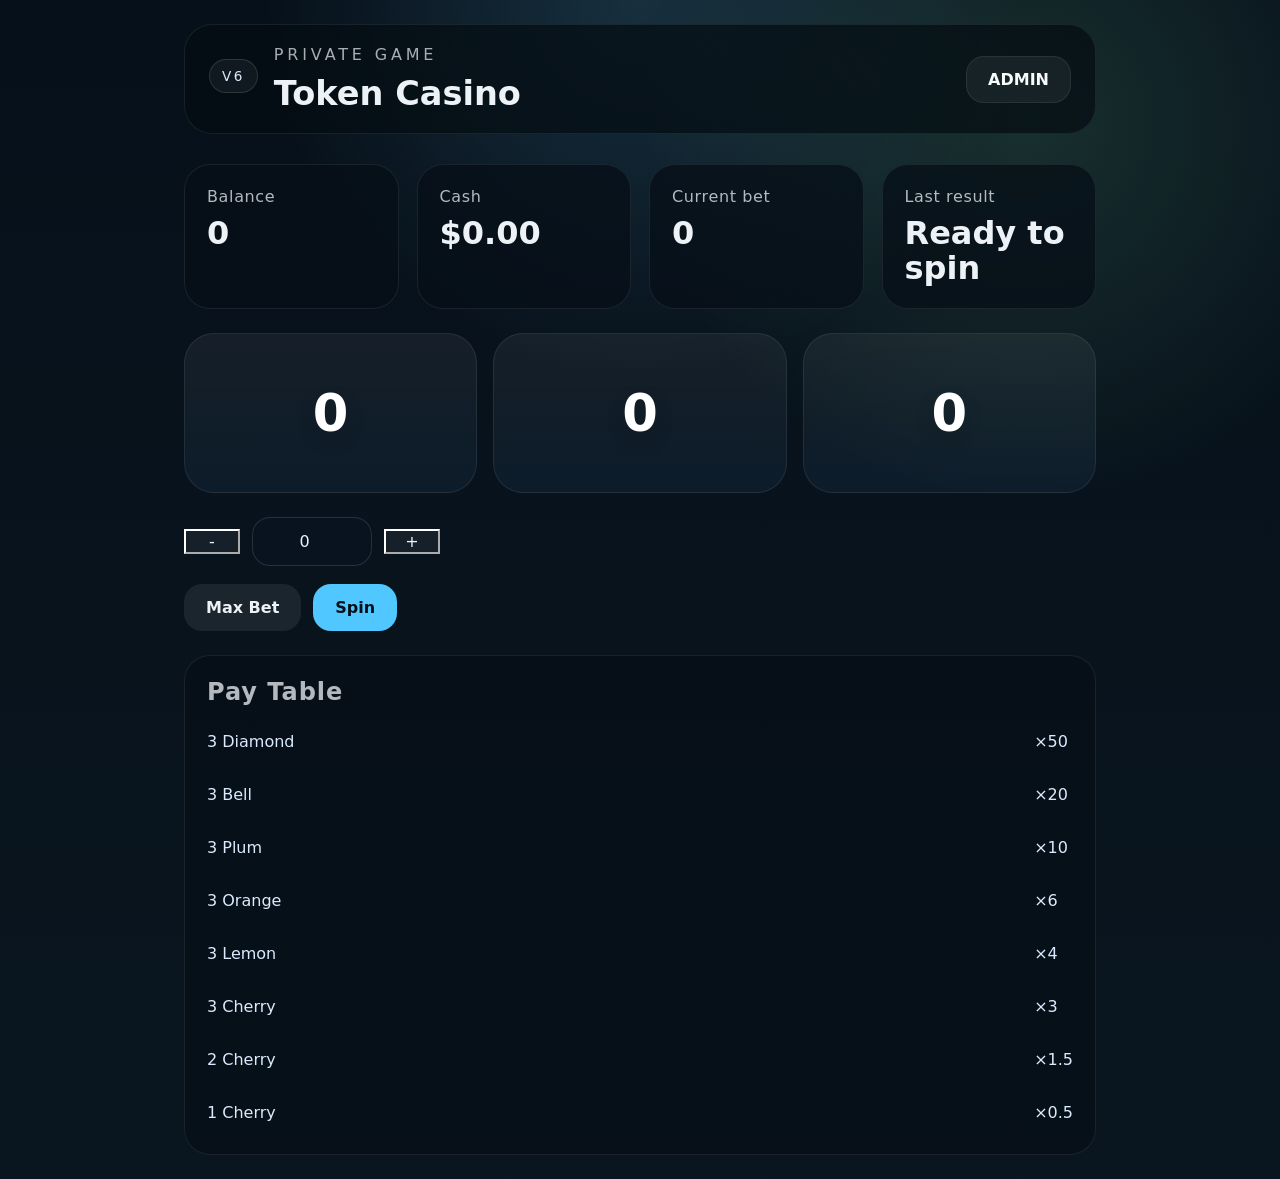
==== index.html @ 30415823 "Update site" ====
<!DOCTYPE html>
<html lang="en">
<head>
  <meta charset="UTF-8" />
  <meta name="viewport" content="width=device-width, initial-scale=1.0" />
  <title>Token Casino</title>
  <link rel="stylesheet" href="styles.css" />
</head>
<body>
  <div class="app-shell" id="game-screen">
    <header class="topbar">
      <div class="topbar-start">
        <p class="version-label" id="version-label">v6</p>
        <div>
          <p class="eyebrow">Private Game</p>
          <h1>Token Casino</h1>
        </div>
      </div>
      <div class="topbar-end">
        <button id="admin-btn" class="ghost-btn">ADMIN</button>
        <div class="admin-dropdown hidden" id="admin-dropdown">
          <div class="admin-panel">
            <h2>Admin Menu</h2>
            <p>Everyone can open this menu. Enter the admin password to add or remove tokens.</p>
            <label>
              Token amount
              <input id="admin-amount" type="number" min="1" value="50" />
            </label>
            <label>
              Password
              <input id="admin-password" type="password" autocomplete="current-password" />
            </label>
            <div class="admin-actions">
              <button id="admin-save" class="primary-btn">Add Coins</button>
              <button id="admin-withdraw" class="secondary-btn">Remove Coins</button>
              <button id="admin-close" class="secondary-btn">Close</button>
            </div>
            <p class="modal-note">Password is required to change the balance.</p>
          </div>
        </div>
      </div>
    </header>

    <main class="game-board">
      <section class="status-grid">
        <article class="status-card">
          <span>Balance</span>
          <strong id="balance">0</strong>
        </article>
        <article class="status-card">
          <span>Cash</span>
          <strong id="cash-value">$0.00</strong>
        </article>
        <article class="status-card">
          <span>Current bet</span>
          <strong id="bet-display">0</strong>
        </article>
        <article class="status-card">
          <span>Last result</span>
          <strong id="result-text">Ready to spin</strong>
        </article>
      </section>

      <section class="reel-area">
        <div class="reel" id="reel-0">0</div>
        <div class="reel" id="reel-1">0</div>
        <div class="reel" id="reel-2">0</div>
      </section>

      <section class="controls">
        <div class="bet-controls">
          <button id="bet-down" class="control-btn">-</button>
          <input id="bet-input" type="number" min="0" value="0" />
          <button id="bet-up" class="control-btn">+</button>
        </div>
        <div class="action-buttons">
          <button id="max-btn" class="secondary-btn">Max Bet</button>
          <button id="spin-btn" class="primary-btn">Spin</button>
          <button id="stop-btn" class="secondary-btn hidden">Stop</button>
        </div>
      </section>

      <section class="paytable-card">
        <h2>Pay Table</h2>
        <div class="paytable-grid">
          <div>3 Diamond</div><div>×50</div>
          <div>3 Bell</div><div>×20</div>
          <div>3 Plum</div><div>×10</div>
          <div>3 Orange</div><div>×6</div>
          <div>3 Lemon</div><div>×4</div>
          <div>3 Cherry</div><div>×3</div>
          <div>2 Cherry</div><div>×1.5</div>
          <div>1 Cherry</div><div>×0.5</div>
        </div>
      </section>
    </main>
  </div>

  <script src="script.js"></script>
</body>
</html>
---- styles.css ----
:root {
  color-scheme: dark;
  font-family: Inter, ui-sans-serif, system-ui, -apple-system, BlinkMacSystemFont, "Segoe UI", sans-serif;
  background: #08101a;
  color: #edf2f7;
  accent-color: #70d6ff;
}

* {
  box-sizing: border-box;
}

.hidden {
  display: none !important;
}

html, body {
  margin: 0;
  min-height: 100%;
}

body {
  background: radial-gradient(circle at top, rgba(112, 214, 255, 0.16), transparent 28%),
    radial-gradient(circle at 80% 10%, rgba(134, 239, 172, 0.14), transparent 26%),
    linear-gradient(180deg, #06101a 0%, #0a161f 100%);
}

button, input {
  font: inherit;
}

button {
  cursor: pointer;
}

.app-shell {
  max-width: 960px;
  margin: 0 auto;
  padding: 24px;
  opacity: 0;
  transform: translateY(16px);
  animation: fadeInUp 0.8s ease forwards 0.05s;
}

.topbar {
  position: relative;
  z-index: 10;
  display: flex;
  justify-content: space-between;
  align-items: center;
  gap: 16px;
  padding: 20px 24px;
  border: 1px solid rgba(255, 255, 255, 0.08);
  border-radius: 28px;
  backdrop-filter: blur(18px);
  background: rgba(5, 13, 19, 0.72);
  margin-bottom: 30px;
  opacity: 0;
  transform: translateY(-12px);
  animation: fadeInUp 0.8s ease forwards 0.15s;
}

.eyebrow {
  text-transform: uppercase;
  letter-spacing: 0.24em;
  opacity: 0.7;
  margin: 0 0 10px;
}

.topbar h1 {
  margin: 0;
  font-size: clamp(2.1rem, 2.4vw, 3rem);
}

.topbar-end {
  display: flex;
  flex-wrap: wrap;
  gap: 12px;
  align-items: center;
}

.chip {
  padding: 10px 16px;
  border-radius: 999px;
  background: rgba(35, 98, 140, 0.28);
  color: #cce7ff;
  font-weight: 600;
}

.ghost-btn,
.primary-btn,
.secondary-btn {
  border: none;
  border-radius: 18px;
  padding: 14px 22px;
  font-weight: 700;
  transition: transform 0.2s ease, background-color 0.2s ease, box-shadow 0.2s ease;
}

.ghost-btn {
  background: rgba(255, 255, 255, 0.06);
  color: #f8fafc;
  box-shadow: inset 0 0 0 1px rgba(255, 255, 255, 0.08);
}

.primary-btn {
  background: #50c8ff;
  color: #06101a;
}

.secondary-btn {
  background: rgba(255, 255, 255, 0.08);
  color: #edf2f7;
}

button:hover {
  transform: translateY(-1px);
}

.auth-screen {
  min-height: 100vh;
  display: flex;
  flex-direction: column;
  justify-content: center;
  align-items: center;
  padding: 24px;
}

.auth-panel {
  width: min(100%, 420px);
  background: rgba(7, 16, 24, 0.92);
  border: 1px solid rgba(255, 255, 255, 0.08);
  border-radius: 28px;
  padding: 32px;
  box-shadow: 0 24px 80px rgba(0, 0, 0, 0.25);
  margin-bottom: 22px;
}

.auth-panel h1 {
  margin: 0 0 10px;
}

.auth-panel p {
  margin: 0 0 28px;
  opacity: 0.8;
}

.auth-panel label {
  display: grid;
  gap: 10px;
  color: #c8d7ea;
  margin-bottom: 18px;
}

.auth-panel input {
  width: 100%;
  border-radius: 18px;
  border: 1px solid rgba(255, 255, 255, 0.12);
  background: rgba(10, 20, 32, 0.85);
  color: #edf2f7;
  padding: 14px 16px;
}

.auth-actions {
  display: flex;
  gap: 12px;
  flex-wrap: wrap;
  margin-bottom: 18px;
}

.auth-message {
  min-height: 1.2rem;
  color: #f7c0c0;
  opacity: 0.95;
}

.auth-create-btn {
  width: min(100%, 420px);
}

.action-buttons {
  display: flex;
  gap: 12px;
  flex-wrap: wrap;
  align-items: center;
}

.status-card,
.player-panel,
.reel-area,
.controls,
.paytable-card {
  opacity: 0;
  transform: translateY(18px);
  animation: fadeInUp 0.8s ease forwards;
}

.status-card:nth-child(1) { animation-delay: 0.25s; }
.status-card:nth-child(2) { animation-delay: 0.3s; }
.status-card:nth-child(3) { animation-delay: 0.35s; }
.status-card:nth-child(4) { animation-delay: 0.4s; }
.player-panel { animation-delay: 0.45s; }
.reel-area { animation-delay: 0.55s; }
.controls { animation-delay: 0.7s; }
.paytable-card { animation-delay: 0.8s; }

.reel {
  opacity: 0;
  transform: translateY(18px);
  animation: fadeInUp 0.7s ease forwards;
}

.reel-area .reel:nth-child(1) { animation-delay: 0.58s; }
.reel-area .reel:nth-child(2) { animation-delay: 0.62s; }
.reel-area .reel:nth-child(3) { animation-delay: 0.66s; }

.reel.spin {
  animation: reelSpin 1.2s ease-in-out;
}

@keyframes fadeInUp {
  from {
    opacity: 0;
    transform: translateY(18px);
  }
  to {
    opacity: 1;
    transform: translateY(0);
  }
}

@keyframes reelSpin {
  0% {
    transform: translateY(0) rotate(0deg);
    opacity: 1;
  }
  40% {
    transform: translateY(-18px) rotate(-2deg);
  }
  80% {
    transform: translateY(8px) rotate(2deg);
  }
  100% {
    transform: translateY(0) rotate(0deg);
  }
}

.game-board {
  display: grid;
  gap: 24px;
}

.status-grid {
  display: grid;
  grid-template-columns: repeat(auto-fit, minmax(200px, 1fr));
  gap: 18px;
}

.status-card,
.paytable-card {
  border: 1px solid rgba(255, 255, 255, 0.08);
  background: rgba(7, 16, 24, 0.8);
  border-radius: 26px;
  padding: 22px;
  backdrop-filter: blur(16px);
}

.status-card span,
.paytable-card h2 {
  display: block;
  opacity: 0.75;
  margin-bottom: 10px;
  letter-spacing: 0.04em;
}

.status-card strong {
  display: block;
  font-size: 2rem;
  line-height: 1.1;
}

.reel-area {
  display: grid;
  grid-template-columns: repeat(3, 1fr);
  gap: 16px;
}

.reel {
  min-height: 160px;
  border-radius: 30px;
  background: linear-gradient(180deg, rgba(255,255,255,0.06), rgba(36, 63, 93, 0.22));
  border: 1px solid rgba(255, 255, 255, 0.08);
  display: grid;
  place-items: center;
  font-size: clamp(2.3rem, 4vw, 3.2rem);
  font-weight: 800;
  color: #fff;
  text-shadow: 0 8px 20px rgba(0,0,0,0.15);
}

.controls {
  display: grid;
  gap: 18px;
}

.player-panel {
  display: grid;
  gap: 16px;
  grid-template-columns: minmax(180px, 1fr) auto;
  align-items: end;
}

.player-label {
  display: grid;
  gap: 10px;
  color: #c8d7ea;
}

.player-label input {
  border-radius: 18px;
  border: 1px solid rgba(255, 255, 255, 0.12);
  background: rgba(10, 20, 32, 0.85);
  color: #edf2f7;
  padding: 14px 16px;
  width: 100%;
}

.player-actions {
  display: flex;
  gap: 12px;
  flex-wrap: wrap;
}

.bet-controls {
  display: flex;
  gap: 12px;
  align-items: center;
  flex-wrap: wrap;
}

.bet-controls input {
  width: 120px;
  min-width: 120px;
  border-radius: 18px;
  border: 1px solid rgba(255,255,255,0.12);
  background: rgba(10, 20, 32, 0.85);
  color: #edf2f7;
  padding: 14px 16px;
  text-align: center;
}

.control-btn {
  min-width: 56px;
  background: rgba(255, 255, 255, 0.06);
  color: #edf2f7;
}

.action-buttons {
  display: flex;
  flex-wrap: wrap;
  gap: 12px;
}

.paytable-card h2 {
  margin: 0 0 16px 0;
}

.paytable-grid {
  display: grid;
  grid-template-columns: 1fr auto;
  gap: 14px 20px;
}

.paytable-grid div {
  padding: 10px 0;
  color: #dbeafe;
}

.modal,
.overlay {
  position: fixed;
  inset: 0;
}

.overlay {
  z-index: 20;
  background: rgba(0, 0, 0, 0.6);
}

.modal {
  z-index: 21;
}

.hidden {
  display: none;
}

.modal-panel {
  position: absolute;
  top: 50%;
  left: 50%;
  transform: translate(-50%, -50%);
  width: min(420px, calc(100% - 32px));
  background: rgba(12, 23, 34, 0.96);
  border: 1px solid rgba(255, 255, 255, 0.08);
  border-radius: 28px;
  padding: 28px 26px;
  box-shadow: 0 28px 120px rgba(0, 0, 0, 0.28);
}

.modal-panel h2 {
  margin: 0 0 10px;
}

.modal-panel p {
  margin: 0 0 20px;
  color: #b9d4ef;
  line-height: 1.6;
}

.modal-panel label {
  display: grid;
  gap: 10px;
  margin-bottom: 18px;
  font-size: 0.95rem;
  color: #c8d7ea;
}

.modal-panel input {
  border-radius: 16px;
  border: 1px solid rgba(255, 255, 255, 0.12);
  background: rgba(8, 18, 30, 0.88);
  color: #edf2f7;
  padding: 14px 16px;
}

.modal-actions {
  display: flex;
  gap: 12px;
  flex-wrap: wrap;
  margin-top: 6px;
}

.modal-note,
.admin-note {
  margin-top: 18px;
  opacity: 0.7;
  font-size: 0.92rem;
}

.topbar-start {
  display: flex;
  align-items: flex-start;
  gap: 16px;
}

.version-label {
  padding: 8px 12px;
  border-radius: 999px;
  border: 1px solid rgba(255, 255, 255, 0.12);
  background: rgba(255, 255, 255, 0.05);
  color: #dbeafe;
  font-size: 0.85rem;
  text-transform: uppercase;
  letter-spacing: 0.18em;
}

.admin-dropdown {
  position: absolute;
  top: calc(100% + 12px);
  right: 24px;
  width: min(380px, calc(100% - 32px));
  z-index: 9999;
}

.admin-panel {
  background: rgba(12, 23, 34, 0.98);
  border: 1px solid rgba(255, 255, 255, 0.08);
  border-radius: 28px;
  padding: 24px 22px;
  box-shadow: 0 24px 80px rgba(0, 0, 0, 0.28);
}

.admin-panel h2 {
  margin: 0 0 10px;
}

.admin-panel p {
  margin: 0 0 20px;
  color: #b9d4ef;
  line-height: 1.6;
}

.admin-panel label {
  display: grid;
  gap: 10px;
  margin-bottom: 18px;
  font-size: 0.95rem;
  color: #c8d7ea;
}

.admin-panel input {
  border-radius: 16px;
  border: 1px solid rgba(255, 255, 255, 0.12);
  background: rgba(8, 18, 30, 0.88);
  color: #edf2f7;
  padding: 14px 16px;
}

.admin-actions {
  display: flex;
  gap: 12px;
  flex-wrap: wrap;
  margin-top: 6px;
}

@media (max-width: 720px) {
  .reel-area {
    grid-template-columns: 1fr;
  }
  .topbar {
    flex-direction: column;
    align-items: stretch;
  }
  .topbar-end {
    justify-content: flex-start;
  }
}
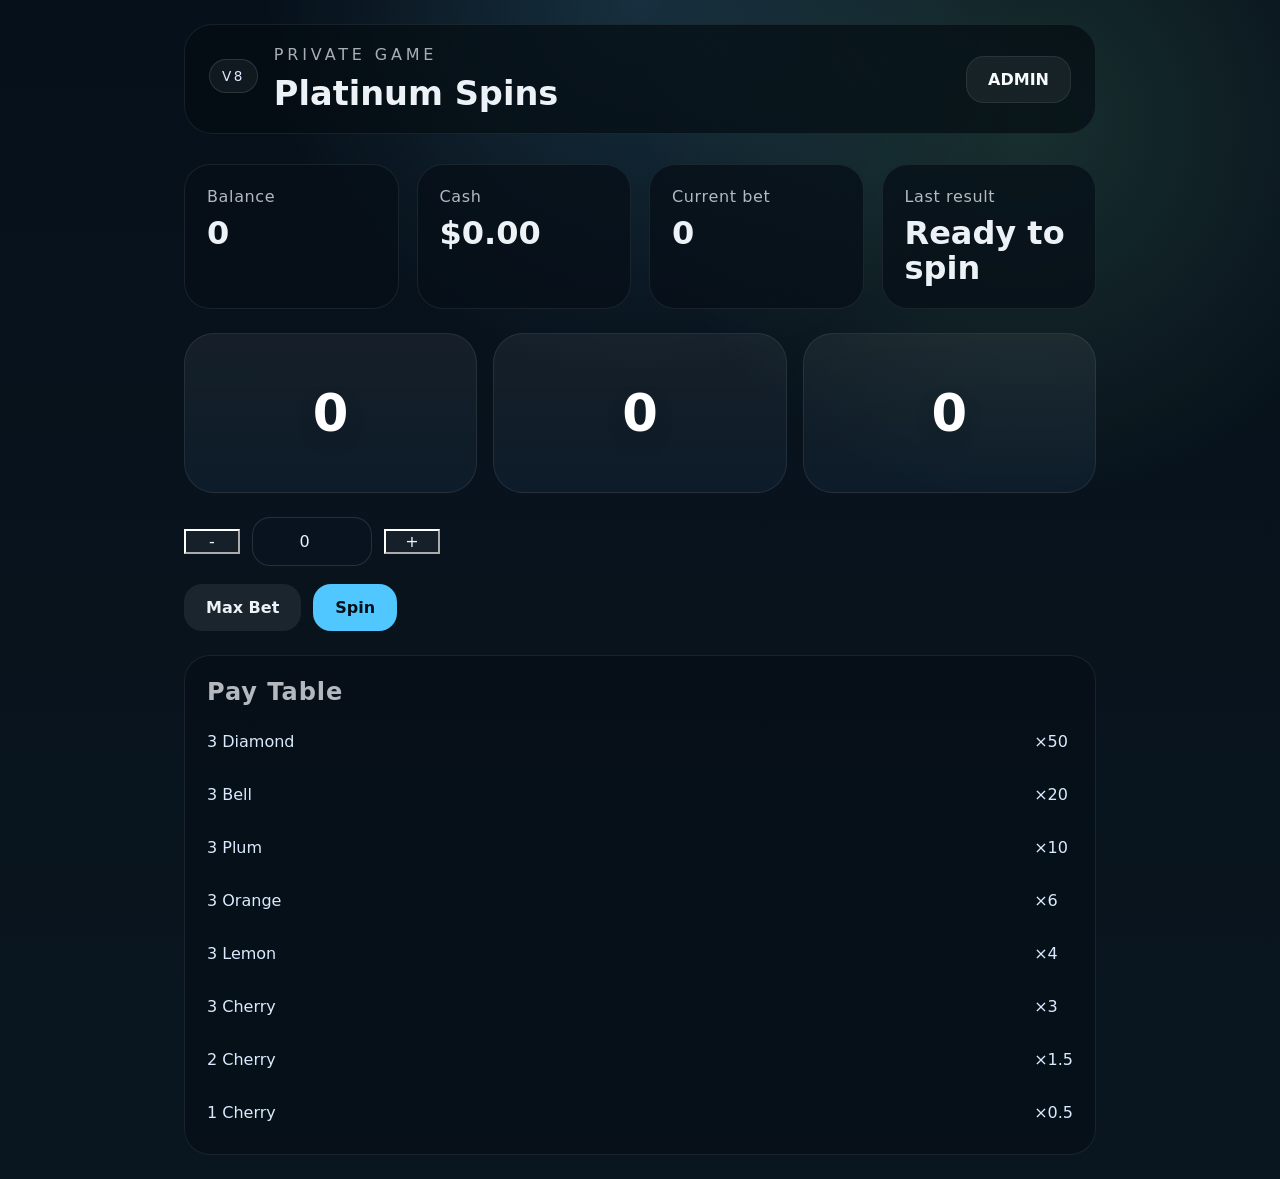
==== commit ebf3d216: "Update site" ====
--- a/index.html
+++ b/index.html
@@ -3,17 +3,17 @@
 <head>
   <meta charset="UTF-8" />
   <meta name="viewport" content="width=device-width, initial-scale=1.0" />
-  <title>Token Casino</title>
+  <title>Platinum Spins</title>
   <link rel="stylesheet" href="styles.css" />
 </head>
 <body>
   <div class="app-shell" id="game-screen">
     <header class="topbar">
       <div class="topbar-start">
-        <p class="version-label" id="version-label">v6</p>
+        <p class="version-label" id="version-label">v8</p>
         <div>
           <p class="eyebrow">Private Game</p>
-          <h1>Token Casino</h1>
+          <h1>Platinum Spins</h1>
         </div>
       </div>
       <div class="topbar-end">
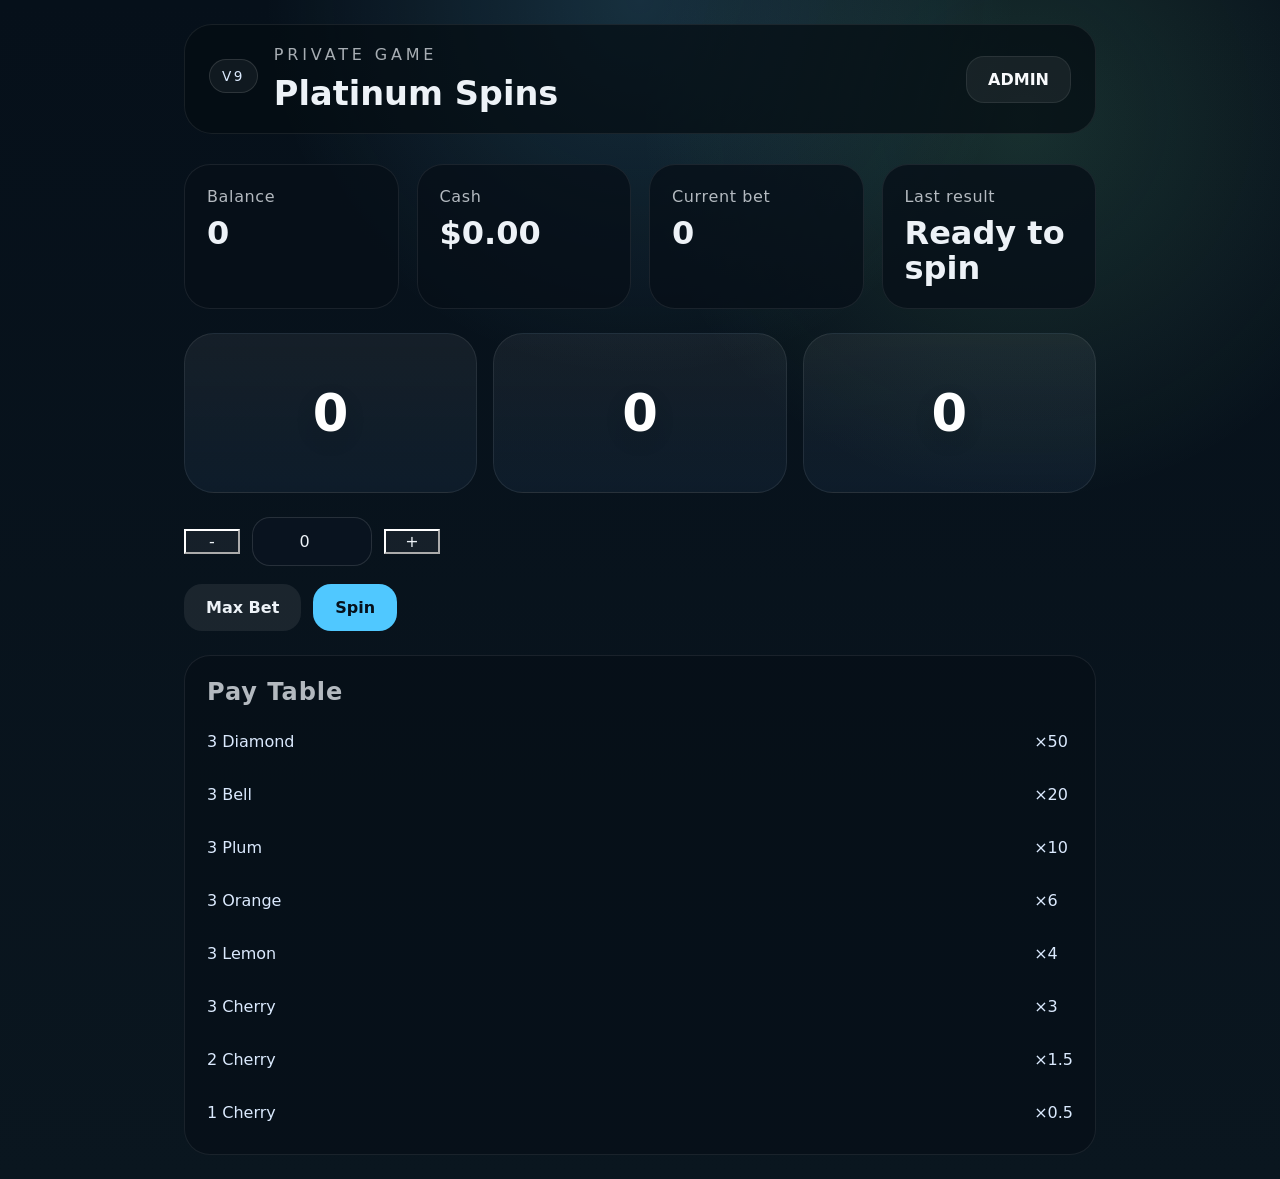
==== commit 94802737: "Update site" ====
--- a/index.html
+++ b/index.html
@@ -10,7 +10,7 @@
   <div class="app-shell" id="game-screen">
     <header class="topbar">
       <div class="topbar-start">
-        <p class="version-label" id="version-label">v8</p>
+        <p class="version-label" id="version-label">v9</p>
         <div>
           <p class="eyebrow">Private Game</p>
           <h1>Platinum Spins</h1>
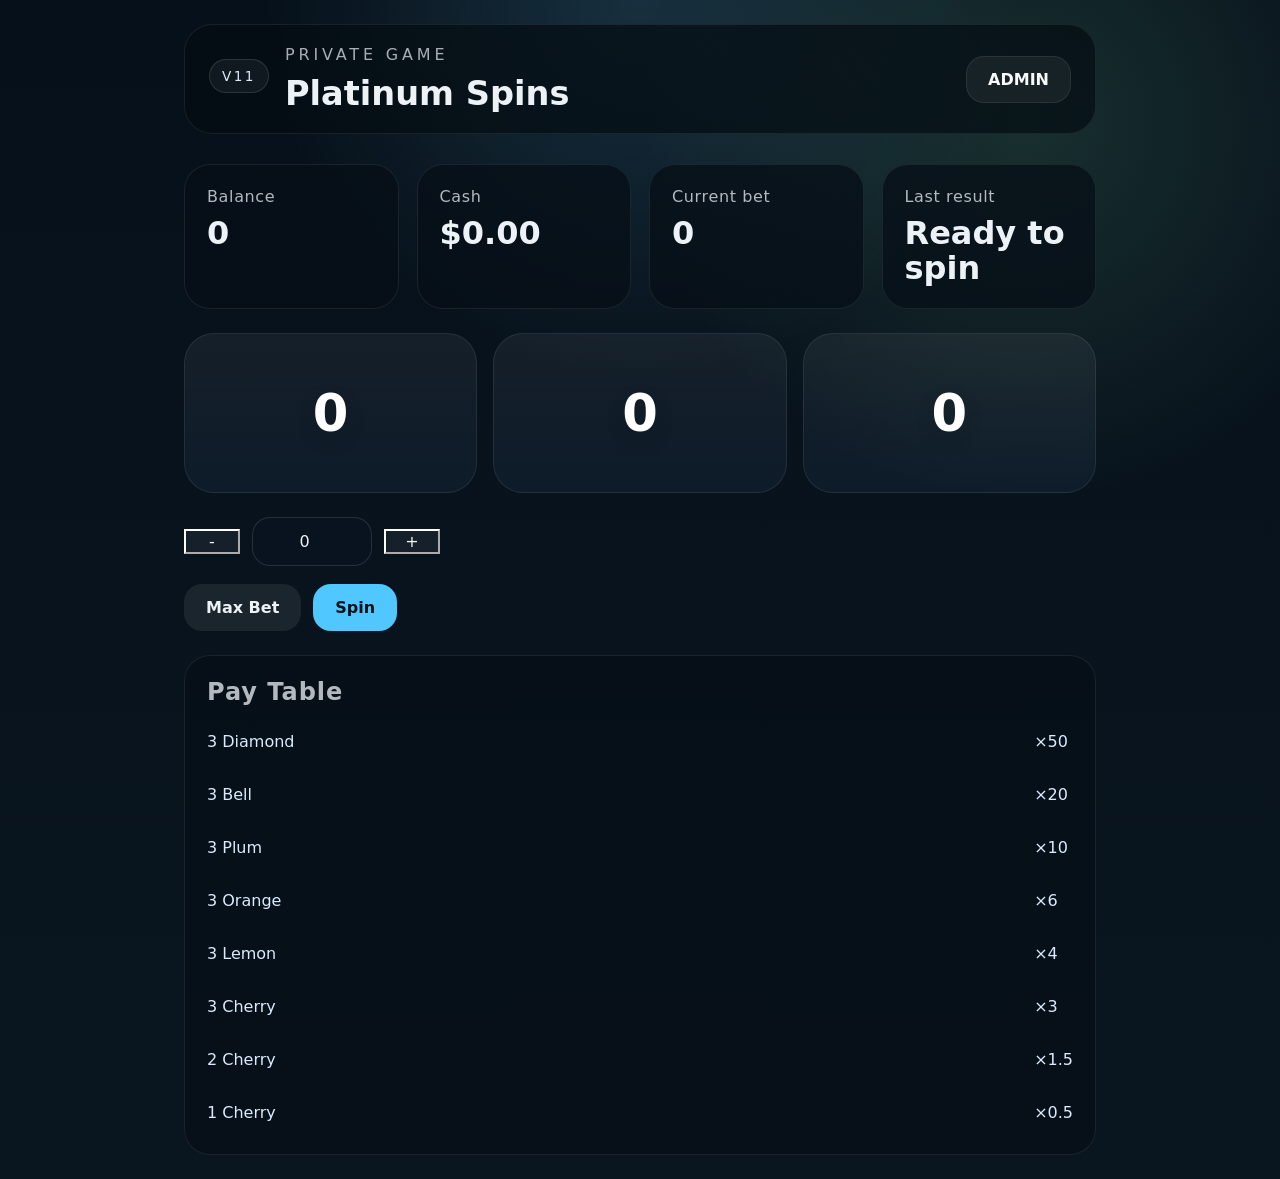
==== commit 6541535e: "Update site" ====
--- a/index.html
+++ b/index.html
@@ -10,7 +10,7 @@
   <div class="app-shell" id="game-screen">
     <header class="topbar">
       <div class="topbar-start">
-        <p class="version-label" id="version-label">v9</p>
+        <p class="version-label" id="version-label">v11</p>
         <div>
           <p class="eyebrow">Private Game</p>
           <h1>Platinum Spins</h1>
@@ -30,6 +30,7 @@
               Password
               <input id="admin-password" type="password" autocomplete="current-password" />
             </label>
+            <p class="admin-error" id="admin-error"></p>
             <div class="admin-actions">
               <button id="admin-save" class="primary-btn">Add Coins</button>
               <button id="admin-withdraw" class="secondary-btn">Remove Coins</button>
--- a/styles.css
+++ b/styles.css
@@ -507,6 +507,22 @@
   padding: 14px 16px;
 }
 
+.admin-error {
+  color: #f7c0c0;
+  opacity: 0.95;
+  font-size: 0.9rem;
+  margin: 8px 0 0;
+  min-height: 1.2rem;
+}
+
+.admin-success {
+  color: #c0f7c0;
+  opacity: 0.95;
+  font-size: 0.9rem;
+  margin: 8px 0 0;
+  min-height: 1.2rem;
+}
+
 .admin-actions {
   display: flex;
   gap: 12px;
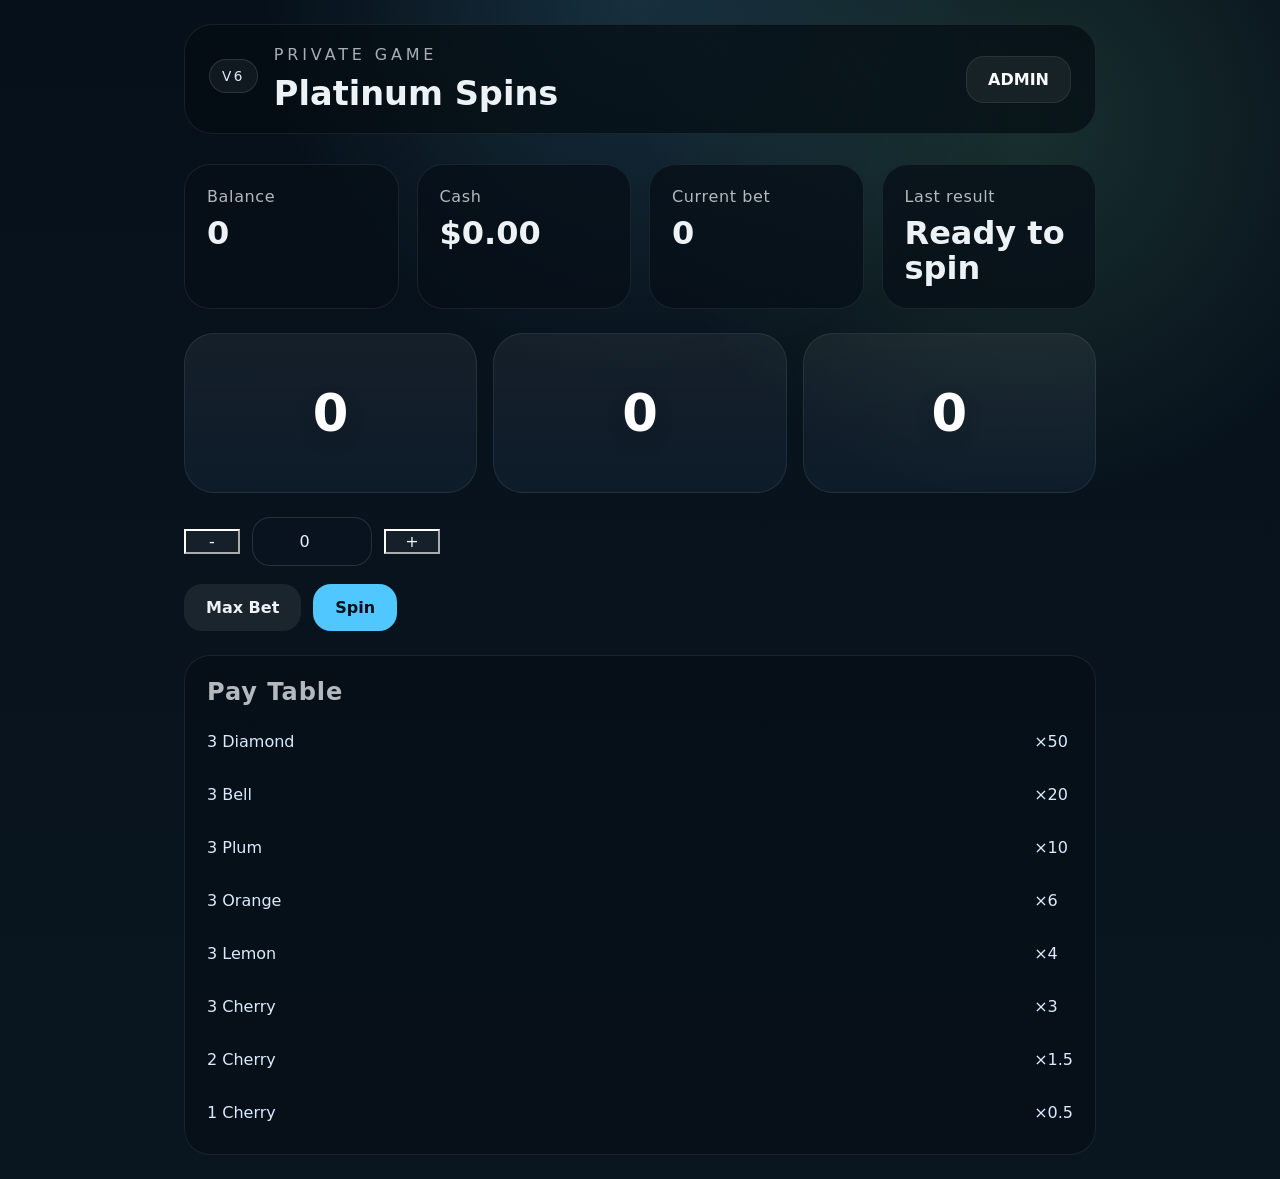
==== commit f5295680: "Update site" ====
--- a/index.html
+++ b/index.html
@@ -10,7 +10,7 @@
   <div class="app-shell" id="game-screen">
     <header class="topbar">
       <div class="topbar-start">
-        <p class="version-label" id="version-label">v11</p>
+        <p class="version-label" id="version-label">v6</p>
         <div>
           <p class="eyebrow">Private Game</p>
           <h1>Platinum Spins</h1>
@@ -30,7 +30,6 @@
               Password
               <input id="admin-password" type="password" autocomplete="current-password" />
             </label>
-            <p class="admin-error" id="admin-error"></p>
             <div class="admin-actions">
               <button id="admin-save" class="primary-btn">Add Coins</button>
               <button id="admin-withdraw" class="secondary-btn">Remove Coins</button>
--- a/styles.css
+++ b/styles.css
@@ -507,22 +507,6 @@
   padding: 14px 16px;
 }
 
-.admin-error {
-  color: #f7c0c0;
-  opacity: 0.95;
-  font-size: 0.9rem;
-  margin: 8px 0 0;
-  min-height: 1.2rem;
-}
-
-.admin-success {
-  color: #c0f7c0;
-  opacity: 0.95;
-  font-size: 0.9rem;
-  margin: 8px 0 0;
-  min-height: 1.2rem;
-}
-
 .admin-actions {
   display: flex;
   gap: 12px;
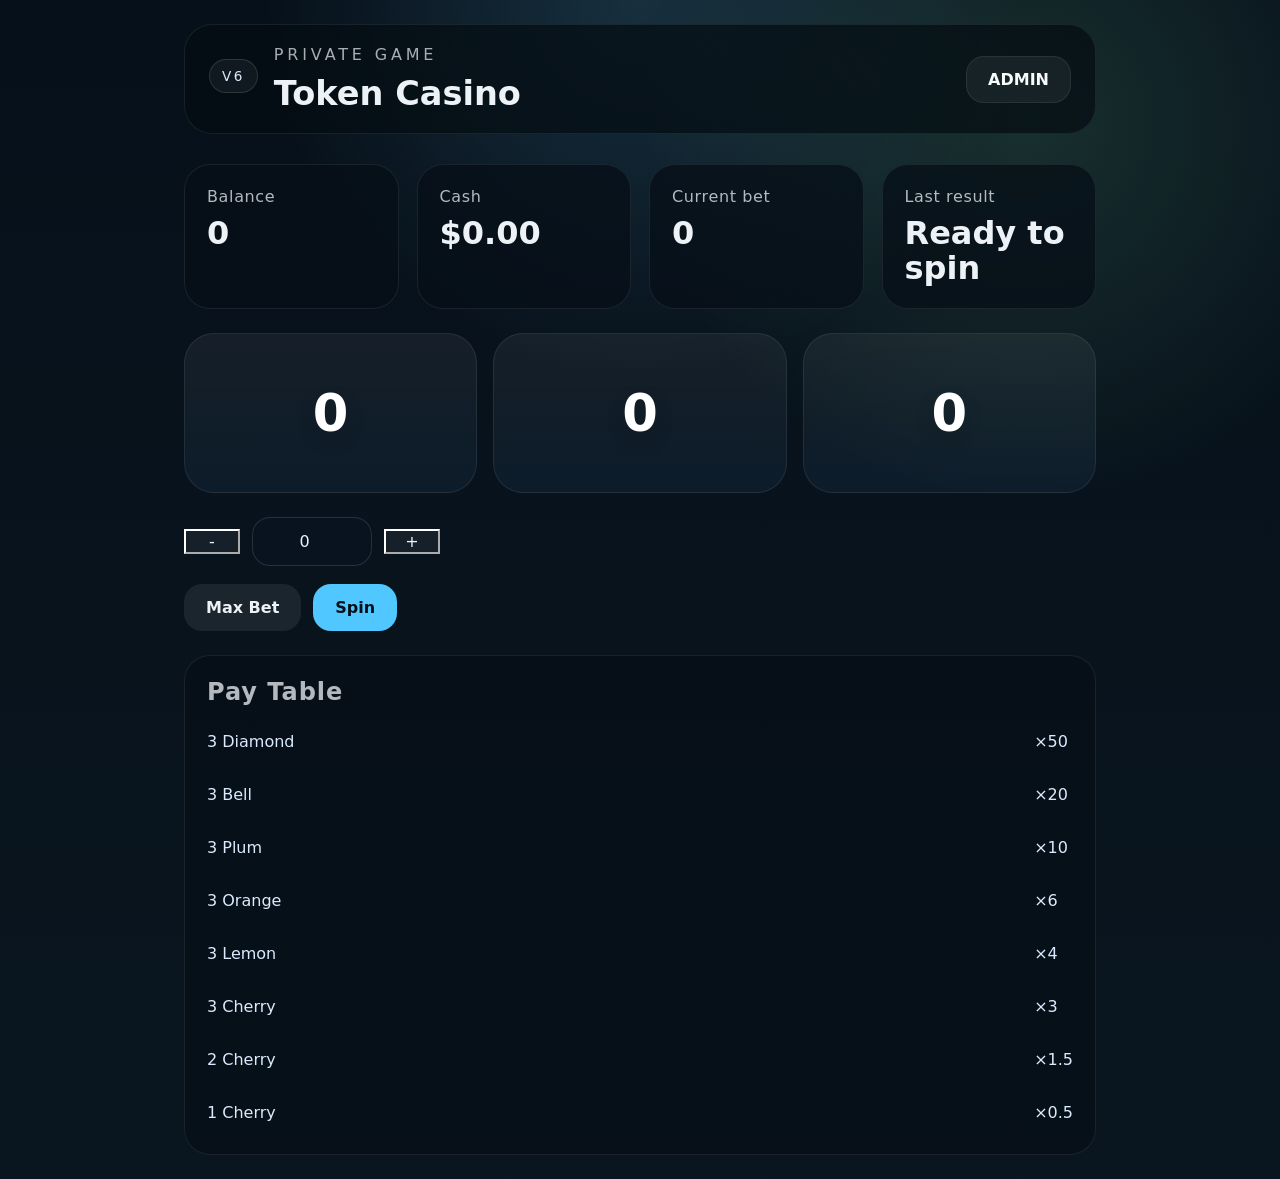
==== commit ac5467d3: "Update site" ====
--- a/index.html
+++ b/index.html
@@ -3,7 +3,7 @@
 <head>
   <meta charset="UTF-8" />
   <meta name="viewport" content="width=device-width, initial-scale=1.0" />
-  <title>Platinum Spins</title>
+  <title>Token Casino</title>
   <link rel="stylesheet" href="styles.css" />
 </head>
 <body>
@@ -13,7 +13,7 @@
         <p class="version-label" id="version-label">v6</p>
         <div>
           <p class="eyebrow">Private Game</p>
-          <h1>Platinum Spins</h1>
+          <h1>Token Casino</h1>
         </div>
       </div>
       <div class="topbar-end">
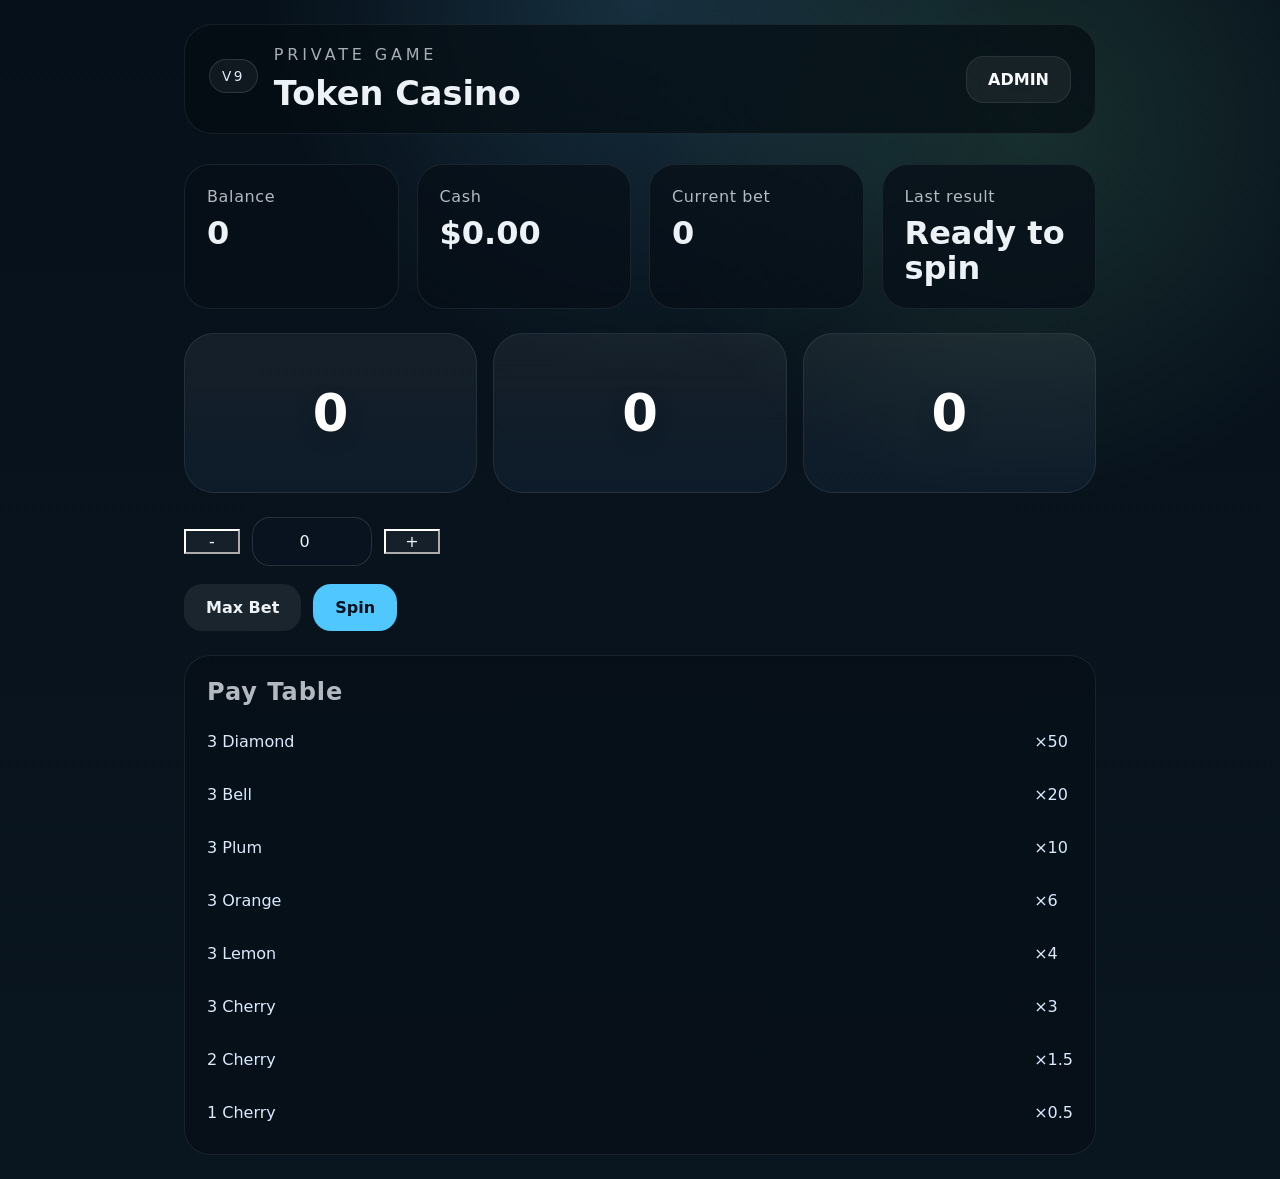
==== commit 31adf66a: "Update site" ====
--- a/index.html
+++ b/index.html
@@ -10,7 +10,7 @@
   <div class="app-shell" id="game-screen">
     <header class="topbar">
       <div class="topbar-start">
-        <p class="version-label" id="version-label">v6</p>
+        <p class="version-label" id="version-label">v9</p>
         <div>
           <p class="eyebrow">Private Game</p>
           <h1>Token Casino</h1>
@@ -31,9 +31,9 @@
               <input id="admin-password" type="password" autocomplete="current-password" />
             </label>
             <div class="admin-actions">
-              <button id="admin-save" class="primary-btn">Add Coins</button>
-              <button id="admin-withdraw" class="secondary-btn">Remove Coins</button>
-              <button id="admin-close" class="secondary-btn">Close</button>
+              <button id="admin-save" type="button" class="primary-btn">Add Coins</button>
+              <button id="admin-withdraw" type="button" class="secondary-btn">Remove Coins</button>
+              <button id="admin-close" type="button" class="secondary-btn">Close</button>
             </div>
             <p class="modal-note">Password is required to change the balance.</p>
           </div>
--- a/styles.css
+++ b/styles.css
@@ -470,7 +470,13 @@
   top: calc(100% + 12px);
   right: 24px;
   width: min(380px, calc(100% - 32px));
-  z-index: 9999;
+  z-index: 99999;
+  pointer-events: auto;
+}
+
+.admin-panel {
+  position: relative;
+  pointer-events: auto;
 }
 
 .admin-panel {
